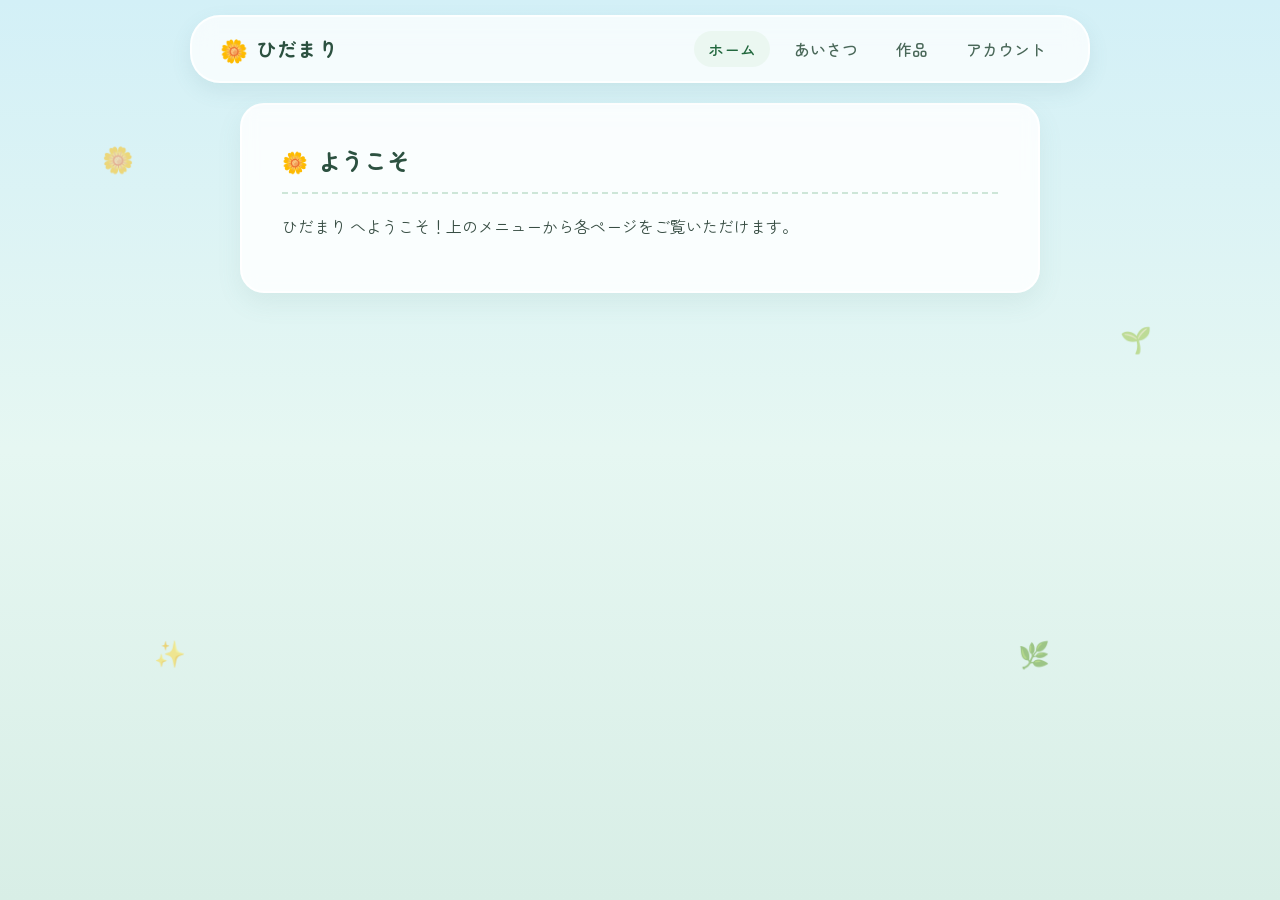
==== index.html @ 79c560fb "Add files via upload" ====
<!DOCTYPE html>
<html lang="ja">
<head>
    <meta charset="UTF-8">
    <meta name="viewport" content="width=device-width, initial-scale=1.0">
    <title>ホーム - ひだまり</title>
    <link rel="preconnect" href="https://fonts.googleapis.com">
    <link rel="preconnect" href="https://fonts.gstatic.com" crossorigin>
    <link href="https://fonts.googleapis.com/css2?family=Zen+Maru+Gothic:wght@400;500;700&display=swap" rel="stylesheet">
    <link rel="stylesheet" href="index.css">
</head>
<body>

    <div class="fluff-container">
        <span class="fluff fluff-1">🌼</span>
        <span class="fluff fluff-2">🌱</span>
        <span class="fluff fluff-3">✨</span>
        <span class="fluff fluff-4">🌿</span>
    </div>

    <header>
        <div class="header-inner">
            <div class="logo">
                <span class="icon">🌼</span>
                <h1>ひだまり</h1>
            </div>
            <nav>
                <ul>
                    <li><a href="index.html" class="active">ホーム</a></li>
                    <li><a href="about.html">あいさつ</a></li>
                    <li><a href="projects.html">作品</a></li>
                    <li><a href="contact.html">アカウント</a></li>
                </ul>
            </nav>
        </div>
    </header>
    
    <main>
        <section class="card">
            <h2><span class="title-icon">🌼</span> ようこそ</h2>
            <p> ひだまり へようこそ！上のメニューから各ページをご覧いただけます。</p>
        </section>
    </main>

</body>
</html>
---- index.css ----
/* ===================================================
   全体設定（澄んだ空と自然のやさしいカラー）
   =================================================== */
@charset "UTF-8";

body {
    font-family: 'Zen Maru Gothic', 'Helvetica Neue', Arial, sans-serif;
    margin: 0;
    padding: 0;
    color: #384e44; /* 目に優しい深みのあるナチュラルグリーン */
    line-height: 1.8;
    
    /* ▼▼▼ ここから変更・追加 ▼▼▼ */
    /* 春(今の色) -> 夏 -> 秋 -> 冬 -> 春(ループ用) の大きなグラデーションを作成 */
    background: linear-gradient(
        180deg, 
        #d3f0f7 0%, #e6f7f2 5%, #d8eee6 10%,     /* 春 (現在のお気に入りの色) */
        #b2ebf2 25%, #81d4fa 30%, #a5d6a7 35%,   /* 夏 (爽やかな水色と新緑) */
        #fff9c4 50%, #ffcc80 55%, #ffab91 60%,   /* 秋 (夕暮れと紅葉) */
        #e3f2fd 75%, #bbdefb 80%, #90caf9 85%,   /* 冬 (澄んだ冬空) */
        #d3f0f7 95%, #e6f7f2 98%, #d8eee6 100%   /* 春 (ループして繋げる用) */
    );
    background-size: 100% 1000%; /* グラデーションを縦に長く引き延ばす */
    animation: changeSeasons 120s linear infinite; /* 120秒かけてゆっくり春夏秋冬を巡る */
    /* ▲▲▲ ここまで変更・追加 ▲▲▲ */
    
    background-attachment: fixed;
    min-height: 100vh;
    position: relative;
    overflow-x: hidden;
}

/* 追加: 背景を移動させて季節の変化を表現するアニメーション */
@keyframes changeSeasons {
    0% {
        background-position: 0% 0%;
    }
    100% {
        background-position: 0% 100%;
    }
}

/* ===================================================
   ふわふわ漂う背景アニメーション（綿毛や光のイメージ）
   =================================================== */
.fluff-container {
    position: fixed;
    top: 0;
    left: 0;
    width: 100%;
    height: 100%;
    pointer-events: none;
    z-index: 0;
}

.fluff {
    position: absolute;
    font-size: 1.6rem;
    opacity: 0.5;
    animation: float 8s infinite ease-in-out;
}

.fluff-1 { top: 15%; left: 8%; animation-duration: 9s; }
.fluff-2 { top: 35%; right: 10%; animation-duration: 7s; animation-delay: 1s; }
.fluff-3 { bottom: 25%; left: 12%; animation-duration: 10s; animation-delay: 2s; }
.fluff-4 { top: 70%; right: 18%; animation-duration: 8s; animation-delay: 0.5s; }

@keyframes float {
    0%, 100% {
        transform: translateY(0) rotate(0deg);
    }
    50% {
        transform: translateY(-20px) rotate(12deg);
    }
}

/* ===================================================
   ヘッダー（すりガラス風・浮遊感デザイン）
   =================================================== */
header {
    position: sticky;
    top: 15px;
    z-index: 100;
    max-width: 900px;
    margin: 0 auto;
    padding: 0 20px;
}

.header-inner {
    background: rgba(255, 255, 255, 0.75);
    backdrop-filter: blur(12px);
    -webkit-backdrop-filter: blur(12px);
    border-radius: 30px;
    padding: 12px 28px;
    box-shadow: 0 8px 20px rgba(90, 140, 150, 0.12);
    display: flex;
    justify-content: space-between;
    align-items: center;
    border: 2px solid rgba(255, 255, 255, 0.8);
}

.logo {
    display: flex;
    align-items: center;
    gap: 8px;
}

.logo .icon {
    font-size: 1.4rem;
}

header h1 {
    margin: 0;
    font-size: 1.25rem;
    font-weight: 700;
    color: #2c5140;
    letter-spacing: 0.03em;
}

nav ul {
    list-style: none;
    padding: 0;
    margin: 0;
    display: flex;
    gap: 10px;
}

nav ul li a {
    color: #4a6859;
    text-decoration: none;
    font-weight: 500;
    padding: 6px 14px;
    border-radius: 20px;
    transition: all 0.3s ease;
}

nav ul li a:hover,
nav ul li a.active {
    background-color: #ebf7f1;
    color: #22683e;
}

/* ===================================================
   メインコンテンツ（丸みと透明感のある白カード）
   =================================================== */
main {
    max-width: 800px;
    margin: 35px auto;
    padding: 0 20px;
    position: relative;
    z-index: 1;
}

.card {
    background: rgba(255, 255, 255, 0.85);
    backdrop-filter: blur(8px);
    border-radius: 24px;
    padding: 35px 40px;
    margin-bottom: 28px;
    box-shadow: 0 10px 25px rgba(100, 150, 140, 0.1);
    border: 2px solid rgba(255, 255, 255, 0.9);
    transition: transform 0.3s ease, box-shadow 0.3s ease;
}

.card:hover {
    transform: translateY(-4px);
    box-shadow: 0 15px 30px rgba(90, 150, 140, 0.15);
}

h2 {
    color: #2c5140;
    margin-top: 0;
    margin-bottom: 18px;
    font-size: 1.45rem;
    display: flex;
    align-items: center;
    gap: 10px;
    border-bottom: 2px dashed #cde6d8;
    padding-bottom: 10px;
}

.title-icon {
    font-size: 1.3rem;
}

p {
    margin: 0 0 15px 0;
}

a {
    color: #3b8e5a;
    text-decoration: none;
    transition: color 0.2s ease;
}

a:hover {
    color: #f39c12; /* たんぽぽイエロー */
}

/* プロジェクト一覧のスタイル */
.project-list {
    list-style: none;
    padding: 0;
    margin: 0;
    display: grid;
    gap: 15px;
}

.project-card {
    display: block;
    background: #f4faf6;
    padding: 16px 20px;
    border-radius: 16px;
    border: 1px solid #d8ebd9;
    text-decoration: none;
    transition: all 0.25s ease;
}

.project-card:hover {
    background: #ebf7f0;
    border-color: #88cb9e;
    transform: translateX(5px);
}

.project-title {
    display: block;
    font-weight: 700;
    color: #2c5140;
    font-size: 1.05rem;
    margin-bottom: 4px;
}

.project-desc {
    display: block;
    font-size: 0.9em;
    color: #5c7367;
}

/* 丸みのある可愛いボタン */
.contact-links {
    display: flex;
    gap: 12px;
    margin-top: 20px;
}

.btn {
    display: inline-block;
    padding: 10px 24px;
    background: #5ea872;
    color: #ffffff;
    border-radius: 50px;
    font-weight: 500;
    box-shadow: 0 4px 12px rgba(94, 168, 114, 0.3);
    transition: all 0.3s ease;
}

.btn:hover {
    background: #4d9360;
    color: #ffffff;
    transform: translateY(-2px);
    box-shadow: 0 6px 16px rgba(94, 168, 114, 0.4);
    text-decoration: none;
}

/* ===================================================
   フッター
   =================================================== */
footer {
    text-align: center;
    padding: 30px 20px;
    margin-top: 40px;
    color: #5d7c6e;
    font-size: 0.9em;
}

/* スマホ対応 */
@media (max-width: 600px) {
    .header-inner {
        flex-direction: column;
        gap: 12px;
        padding: 15px;
    }

    .card {
        padding: 25px 20px;
    }
}


/* プロジェクトカード全体のスタイル調整 */
.project-card {
    display: flex;
    flex-direction: column;
    gap: 15px;
    padding: 20px;
    background: #ffffff;
    border-radius: 12px;
    box-shadow: 0 4px 10px rgba(0, 0, 0, 0.05);
    margin-bottom: 20px;
}

/* 説明テキスト部分 */
.project-info {
    display: flex;
    flex-direction: column;
    gap: 8px;
}

.project-title {
    font-size: 1.25rem;
    font-weight: 700;
    color: #333333;
}

.project-desc {
    font-size: 0.95rem;
    color: #666666;
    line-height: 1.6;
}

/* 画像2枚を横並びにするスタイル */
.project-images {
    display: grid;
    grid-template-columns: repeat(2, 1fr);
    gap: 12px;
    margin-top: 5px;
}

.project-img {
    width: 100%;
    height: 180px;
    object-fit: cover;
    border-radius: 8px;
    background-color: #f0f0f0; /* 画像がない時のグレー仮背景 */
    border: 1px dashed #ccc;   /* 仮置きだと分かりやすい点線枠 */
}

/* スマホなど画面幅が狭い場合の調整 */
@media (max-width: 600px) {
    .project-images {
        grid-template-columns: 1fr; /* 縦並びに切り替え */
    }
}
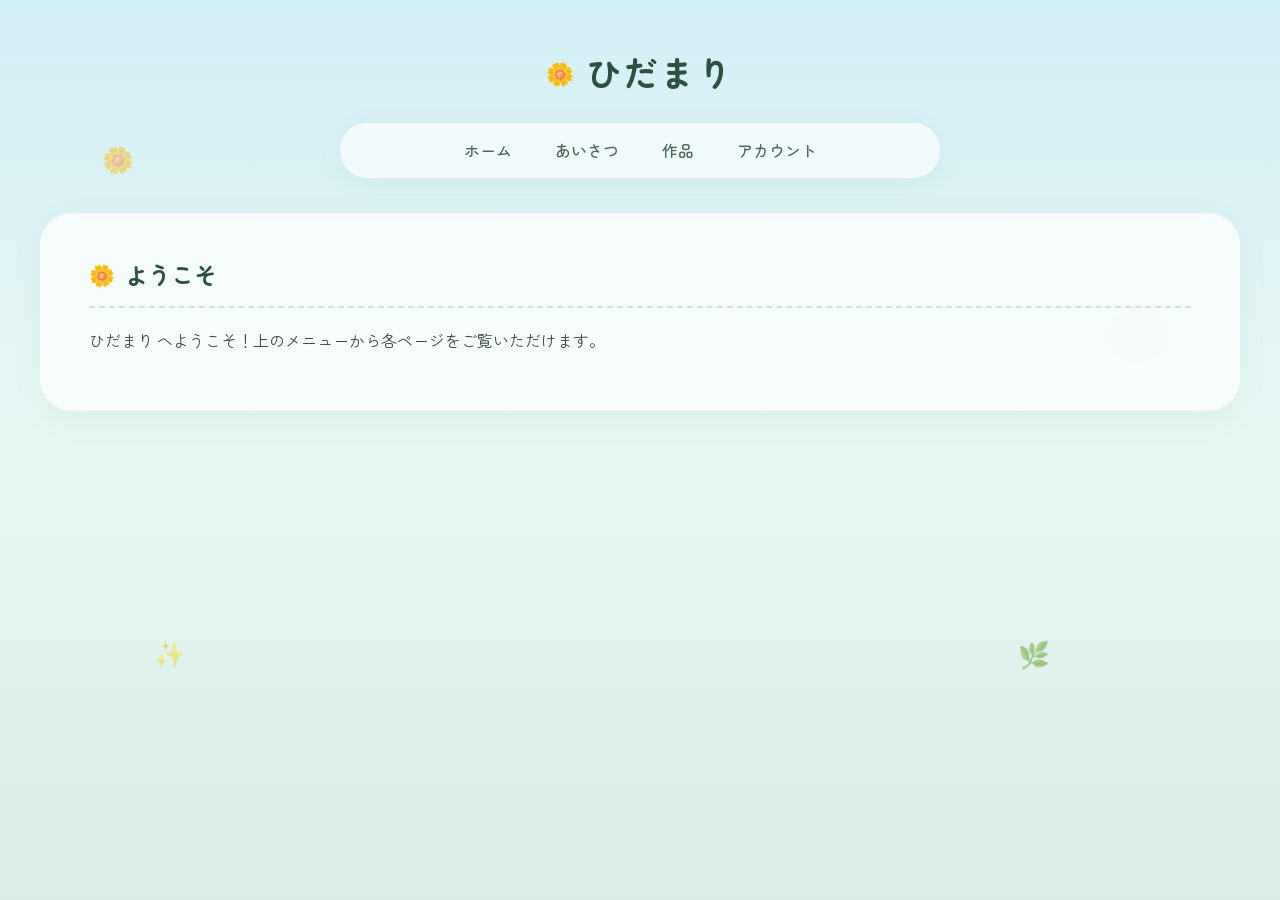
==== commit 7afc88a9: "ヘッダーを改良した。" ====
--- a/index.html
+++ b/index.html
@@ -18,15 +18,20 @@
         <span class="fluff fluff-4">🌿</span>
     </div>
 
+    <!-- 追加: サイトタイトルを一番上に配置 -->
+    <div class="site-title-container">
+        <div class="logo">
+            <span class="icon">🌼</span>
+            <h1>ひだまり</h1>
+        </div>
+    </div>
+
+    <!-- バー（ナビゲーション）: スクロールで上部に固定される部分 -->
     <header>
         <div class="header-inner">
-            <div class="logo">
-                <span class="icon">🌼</span>
-                <h1>ひだまり</h1>
-            </div>
             <nav>
                 <ul>
-                    <li><a href="index.html" class="active">ホーム</a></li>
+                    <li><a href="index.html">ホーム</a></li> <!-- ※各ページで class="active" の位置は合わせてください -->
                     <li><a href="about.html">あいさつ</a></li>
                     <li><a href="projects.html">作品</a></li>
                     <li><a href="contact.html">アカウント</a></li>
--- a/index.css
+++ b/index.css
@@ -28,6 +28,8 @@
     min-height: 100vh;
     position: relative;
     overflow-x: hidden;
+
+    animation: fadeIn 0.8s ease-out forwards, changeSeasons 120s linear infinite;
 }
 
 /* 追加: 背景を移動させて季節の変化を表現するアニメーション */
@@ -39,6 +41,46 @@
         background-position: 0% 100%;
     }
 }
+
+@keyframes fadeIn {
+    0% {
+        opacity: 0;
+    }
+    100% {
+        opacity: 1;
+    }
+}
+
+
+/* ===================================================
+   サイトタイトル（一番上に表示）
+   =================================================== */
+.site-title-container {
+    display: flex;
+    justify-content: center;
+    padding: 40px 20px 20px; /* 上に余白をもたせる */
+    position: relative;
+    z-index: 1; /* 綿毛より手前に表示 */
+}
+
+.site-title-container .logo {
+    display: flex;
+    align-items: center;
+    gap: 12px;
+}
+
+.site-title-container .icon {
+    font-size: 2.2rem;
+}
+
+.site-title-container h1 {
+    margin: 0;
+    font-size: 2.2rem;
+    font-weight: 700;
+    color: #2c5140;
+    letter-spacing: 0.05em;
+}
+
 
 /* ===================================================
    ふわふわ漂う背景アニメーション（綿毛や光のイメージ）
@@ -81,22 +123,23 @@
     position: sticky;
     top: 15px;
     z-index: 100;
-    max-width: 900px;
+    max-width: 600px; /* バーの幅をメニューに合わせて少しコンパクトに */
     margin: 0 auto;
     padding: 0 20px;
 }
 
 .header-inner {
-    background: rgba(255, 255, 255, 0.75);
-    backdrop-filter: blur(12px);
-    -webkit-backdrop-filter: blur(12px);
-    border-radius: 30px;
-    padding: 12px 28px;
-    box-shadow: 0 8px 20px rgba(90, 140, 150, 0.12);
-    display: flex;
-    justify-content: space-between;
+    /* 透明度を少し上げ、ぼかしを強くして今風のすりガラスに */
+    background: rgba(255, 255, 255, 0.65);
+    backdrop-filter: blur(16px);
+    -webkit-backdrop-filter: blur(16px);
+    border-radius: 50px;
+    padding: 12px 32px;
+    box-shadow: 0 4px 24px rgba(90, 140, 150, 0.08);
+    display: flex;
+    justify-content: center; /* 変更: メニューを中央寄せにする */
     align-items: center;
-    border: 2px solid rgba(255, 255, 255, 0.8);
+    border: 1px solid rgba(255, 255, 255, 0.6);
 }
 
 .logo {
@@ -122,7 +165,7 @@
     padding: 0;
     margin: 0;
     display: flex;
-    gap: 10px;
+    gap: 15px; /* メニューの隙間を少し広げる */
 }
 
 nav ul li a {
@@ -144,7 +187,7 @@
    メインコンテンツ（丸みと透明感のある白カード）
    =================================================== */
 main {
-    max-width: 800px;
+    max-width: 1200px; /* 800pxから1200pxに変更 */
     margin: 35px auto;
     padding: 0 20px;
     position: relative;
@@ -152,19 +195,19 @@
 }
 
 .card {
-    background: rgba(255, 255, 255, 0.85);
-    backdrop-filter: blur(8px);
-    border-radius: 24px;
-    padding: 35px 40px;
+    background: rgba(255, 255, 255, 0.75); /* 背景を少し透過 */
+    backdrop-filter: blur(16px);
+    border-radius: 32px; /* 24pxから少し丸みを強調 */
+    padding: 40px 48px; /* 内側の余白を広げてゆったりと */
     margin-bottom: 28px;
-    box-shadow: 0 10px 25px rgba(100, 150, 140, 0.1);
-    border: 2px solid rgba(255, 255, 255, 0.9);
-    transition: transform 0.3s ease, box-shadow 0.3s ease;
+    box-shadow: 0 8px 32px rgba(100, 150, 140, 0.06); /* 影をより柔らかく */
+    border: 1px solid rgba(255, 255, 255, 0.8); /* 2pxから1pxへ */
+    transition: transform 0.4s cubic-bezier(0.165, 0.84, 0.44, 1), box-shadow 0.4s ease;
 }
 
 .card:hover {
     transform: translateY(-4px);
-    box-shadow: 0 15px 30px rgba(90, 150, 140, 0.15);
+    box-shadow: 0 16px 40px rgba(90, 150, 140, 0.1);
 }
 
 h2 {
@@ -202,24 +245,27 @@
     list-style: none;
     padding: 0;
     margin: 0;
-    display: grid;
-    gap: 15px;
+    display: flex;
+    flex-direction: column; /* 縦1列に並べる */
+    gap: 40px; /* カード同士の間隔を大きくして、ゆったり見せる */
 }
 
 .project-card {
-    display: block;
-    background: #f4faf6;
-    padding: 16px 20px;
-    border-radius: 16px;
-    border: 1px solid #d8ebd9;
-    text-decoration: none;
-    transition: all 0.25s ease;
+    display: flex;
+    flex-direction: column;
+    gap: 20px;
+    padding: 40px;
+    background: rgba(255, 255, 255, 0.8); /* 完全な白から少し透かす */
+    border-radius: 24px; 
+    border: 1px solid rgba(255, 255, 255, 0.9);
+    box-shadow: 0 4px 20px rgba(0, 0, 0, 0.04); /* 浮遊感のある薄い影 */
+    transition: all 0.4s cubic-bezier(0.165, 0.84, 0.44, 1);
 }
 
 .project-card:hover {
-    background: #ebf7f0;
-    border-color: #88cb9e;
-    transform: translateX(5px);
+    transform: translateY(-6px);
+    box-shadow: 0 12px 30px rgba(0, 0, 0, 0.08);
+    background: rgba(255, 255, 255, 0.95);
 }
 
 .project-title {
@@ -245,20 +291,20 @@
 
 .btn {
     display: inline-block;
-    padding: 10px 24px;
-    background: #5ea872;
+    padding: 12px 32px;
+    background: linear-gradient(135deg, #6cbd82 0%, #4d9360 100%); /* 単色から微細なグラデーションへ */
     color: #ffffff;
     border-radius: 50px;
     font-weight: 500;
-    box-shadow: 0 4px 12px rgba(94, 168, 114, 0.3);
-    transition: all 0.3s ease;
+    box-shadow: 0 4px 16px rgba(94, 168, 114, 0.25);
+    transition: all 0.3s cubic-bezier(0.165, 0.84, 0.44, 1);
+    border: none;
 }
 
 .btn:hover {
-    background: #4d9360;
+    transform: translateY(-3px) scale(1.02); /* ふわっと浮き上がる */
+    box-shadow: 0 8px 24px rgba(94, 168, 114, 0.35);
     color: #ffffff;
-    transform: translateY(-2px);
-    box-shadow: 0 6px 16px rgba(94, 168, 114, 0.4);
     text-decoration: none;
 }
 
@@ -291,48 +337,62 @@
 .project-card {
     display: flex;
     flex-direction: column;
-    gap: 15px;
-    padding: 20px;
-    background: #ffffff;
-    border-radius: 12px;
-    box-shadow: 0 4px 10px rgba(0, 0, 0, 0.05);
-    margin-bottom: 20px;
+    gap: 20px;
+    padding: 40px;
+    background: rgba(255, 255, 255, 0.8); /* 完全な白から少し透かす */
+    border-radius: 24px; 
+    border: 1px solid rgba(255, 255, 255, 0.9);
+    box-shadow: 0 4px 20px rgba(0, 0, 0, 0.04); /* 浮遊感のある薄い影 */
+    transition: all 0.4s cubic-bezier(0.165, 0.84, 0.44, 1);
+}
+
+.project-card:hover {
+    transform: translateY(-6px);
+    box-shadow: 0 12px 30px rgba(0, 0, 0, 0.08);
+    background: rgba(255, 255, 255, 0.95);
 }
 
 /* 説明テキスト部分 */
 .project-info {
     display: flex;
     flex-direction: column;
-    gap: 8px;
+    gap: 12px;
 }
 
 .project-title {
-    font-size: 1.25rem;
+    font-size: 1.8rem; /* タイトルをかなり大きくして目立たせる */
     font-weight: 700;
     color: #333333;
 }
 
 .project-desc {
-    font-size: 0.95rem;
+    font-size: 1.1rem; /* 説明文も読みやすいサイズに */
     color: #666666;
-    line-height: 1.6;
+    line-height: 1.8;
 }
 
 /* 画像2枚を横並びにするスタイル */
 .project-images {
     display: grid;
     grid-template-columns: repeat(2, 1fr);
-    gap: 12px;
-    margin-top: 5px;
+    gap: 15px; /* 画像同士の隙間も広げる */
+    margin-top: auto;
 }
 
 .project-img {
     width: 100%;
-    height: 180px;
+    height: 260px;
     object-fit: cover;
-    border-radius: 8px;
-    background-color: #f0f0f0; /* 画像がない時のグレー仮背景 */
-    border: 1px dashed #ccc;   /* 仮置きだと分かりやすい点線枠 */
+    border-radius: 16px; /* 丸みを少し強調 */
+    background-color: #f8fbf9; 
+    /* border: 1px dashed #ccc; を削除（モダンUIでは枠線をなくすことが多いです） */
+    border: none; 
+    box-shadow: 0 4px 12px rgba(0, 0, 0, 0.03); /* 画像単体にもごく薄い影を追加 */
+    transition: transform 0.4s ease;
+}
+
+.project-card:hover .project-img {
+    transform: scale(1.02);
 }
 
 /* スマホなど画面幅が狭い場合の調整 */
@@ -340,4 +400,56 @@
     .project-images {
         grid-template-columns: 1fr; /* 縦並びに切り替え */
     }
+}
+
+
+/* プロフィール全体のレイアウト（PC等の広い画面用） */
+.profile-container {
+    display: flex;          /* 横並びにする */
+    align-items: flex-start; /* 上端を揃える */
+    gap: 30px;              /* テキストと写真の間の余白 */
+}
+
+
+/* --- 上部の横並びレイアウト --- */
+.profile-top {
+    display: flex;
+    align-items: center;
+    justify-content: center;  /* 中央寄せ */
+    gap: 40px;                /* テキストと写真の間の距離 */
+    max-width: 650px;         /* ★上部エリア全体の最大横幅を制限して間延びを防ぐ */
+    margin: 10px auto 35px auto; /* ★中央に配置し、下に余白を作る */
+}
+
+/* 左側の基本情報エリア */
+.profile-info {
+    flex: 1;
+}
+
+/* 右側の写真エリア */
+.profile-image {
+    width: 180px;            /* 写真のサイズ（お好みで 180px〜200px 程度に調整） */
+    flex-shrink: 0;
+}
+
+/* 写真自体のデザイン */
+.profile-image img {
+    width: 100%;
+    height: auto;
+    border-radius: 12px;
+    box-shadow: 0 4px 12px rgba(0, 0, 0, 0.1);
+}
+
+/* --- スマートフォン向けのレイアウト --- */
+@media (max-width: 768px) {
+    .profile-top {
+        flex-direction: column-reverse; /* スマホでは縦並び（写真を上にする場合は column に変更） */
+        text-align: center; /* スマホ画面ではテキストを中央寄せにすると綺麗です */
+    }
+    .profile-image {
+        margin: 0 auto 20px auto; /* 写真を中央に配置し、下に余白 */
+    }
+    .profile-bottom {
+        text-align: left; /* 長い文章は読みやすいように左揃えのまま */
+    }
 }
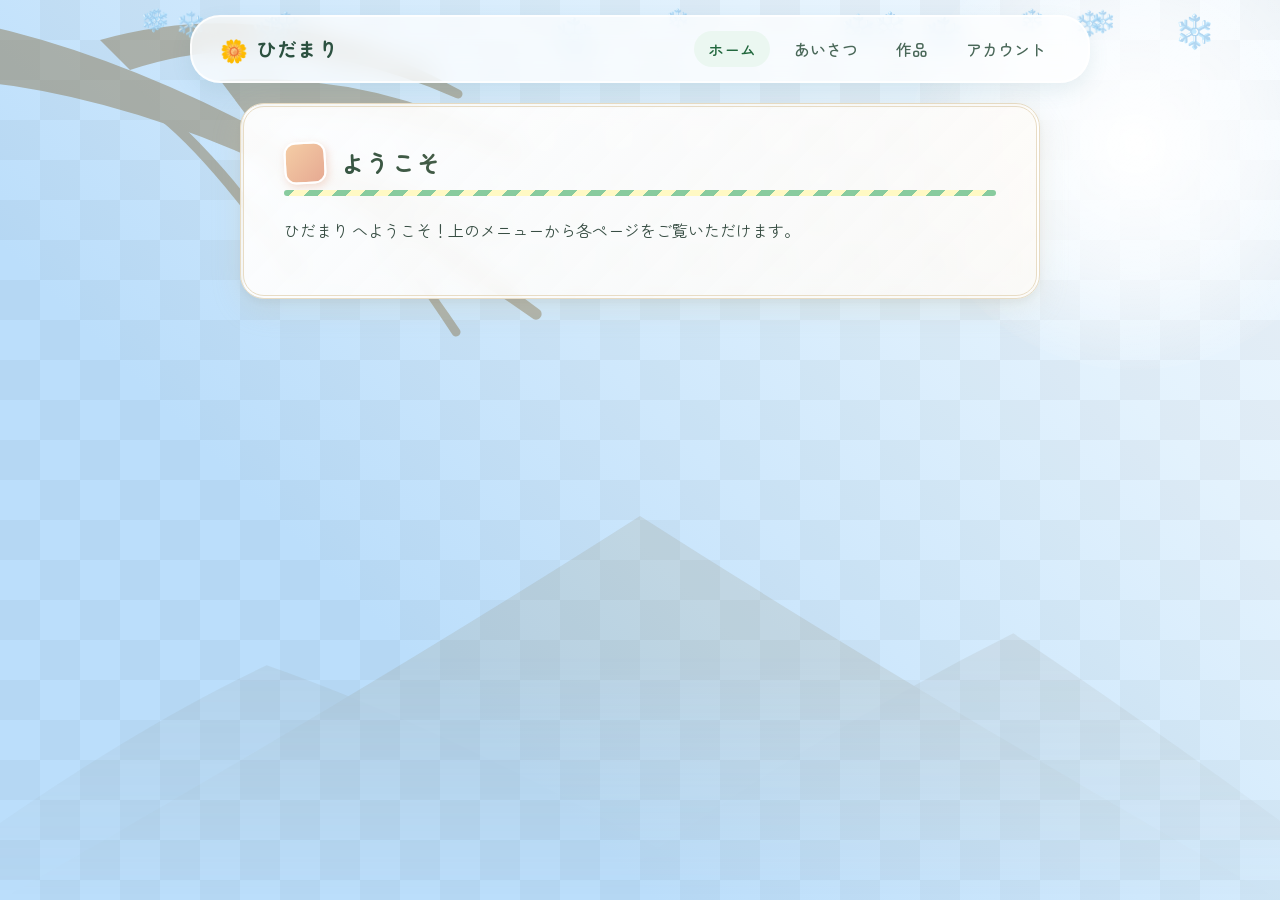
==== commit 1b482aaa: "パーティクルなどの演出を強化した。" ====
--- a/index.html
+++ b/index.html
@@ -11,27 +11,17 @@
 </head>
 <body>
 
-    <div class="fluff-container">
-        <span class="fluff fluff-1">🌼</span>
-        <span class="fluff fluff-2">🌱</span>
-        <span class="fluff fluff-3">✨</span>
-        <span class="fluff fluff-4">🌿</span>
-    </div>
+    <div class="fluff-container" id="particle-container"></div>
 
-    <!-- 追加: サイトタイトルを一番上に配置 -->
-    <div class="site-title-container">
-        <div class="logo">
-            <span class="icon">🌼</span>
-            <h1>ひだまり</h1>
-        </div>
-    </div>
-
-    <!-- バー（ナビゲーション）: スクロールで上部に固定される部分 -->
     <header>
         <div class="header-inner">
+            <div class="logo">
+                <span class="icon">🌼</span>
+                <h1>ひだまり</h1>
+            </div>
             <nav>
                 <ul>
-                    <li><a href="index.html">ホーム</a></li> <!-- ※各ページで class="active" の位置は合わせてください -->
+                    <li><a href="index.html" class="active">ホーム</a></li>
                     <li><a href="about.html">あいさつ</a></li>
                     <li><a href="projects.html">作品</a></li>
                     <li><a href="contact.html">アカウント</a></li>
@@ -47,5 +37,9 @@
         </section>
     </main>
 
+    <script src="time.js"></script>
+    <script src="particle.js"></script>
+    <script src="mouse.js"></script>
+
 </body>
 </html>
--- a/index.css
+++ b/index.css
@@ -7,83 +7,123 @@
     font-family: 'Zen Maru Gothic', 'Helvetica Neue', Arial, sans-serif;
     margin: 0;
     padding: 0;
-    color: #384e44; /* 目に優しい深みのあるナチュラルグリーン */
+    color: #384e44; 
     line-height: 1.8;
-    
-    /* ▼▼▼ ここから変更・追加 ▼▼▼ */
-    /* 春(今の色) -> 夏 -> 秋 -> 冬 -> 春(ループ用) の大きなグラデーションを作成 */
-    background: linear-gradient(
-        180deg, 
-        #d3f0f7 0%, #e6f7f2 5%, #d8eee6 10%,     /* 春 (現在のお気に入りの色) */
-        #b2ebf2 25%, #81d4fa 30%, #a5d6a7 35%,   /* 夏 (爽やかな水色と新緑) */
-        #fff9c4 50%, #ffcc80 55%, #ffab91 60%,   /* 秋 (夕暮れと紅葉) */
-        #e3f2fd 75%, #bbdefb 80%, #90caf9 85%,   /* 冬 (澄んだ冬空) */
-        #d3f0f7 95%, #e6f7f2 98%, #d8eee6 100%   /* 春 (ループして繋げる用) */
-    );
-    background-size: 100% 1000%; /* グラデーションを縦に長く引き延ばす */
-    animation: changeSeasons 120s linear infinite; /* 120秒かけてゆっくり春夏秋冬を巡る */
-    /* ▲▲▲ ここまで変更・追加 ▲▲▲ */
     
     background-attachment: fixed;
     min-height: 100vh;
     position: relative;
     overflow-x: hidden;
 
-    animation: fadeIn 0.8s ease-out forwards, changeSeasons 120s linear infinite;
-}
-
-/* 追加: 背景を移動させて季節の変化を表現するアニメーション */
-@keyframes changeSeasons {
+    /* 市松模様（オセロ風の格子柄）の定義 */
+    --ichimatsu: conic-gradient(
+        rgba(0, 0, 0, 0.03) 90deg, 
+        transparent 90deg 180deg, 
+        rgba(0, 0, 0, 0.03) 180deg 270deg, 
+        transparent 270deg
+    );
+    background-size: 80px 80px, 100% 100%;
+    
+    /* ▼▼▼ 追加：市松模様をゆっくり動かすアニメーション ▼▼▼ */
+    /* 15秒かけて非常にゆっくりと動かし、無限にループさせます */
+    animation: scrollIchimatsu 7.5s linear infinite; 
+}
+
+/* ===================================================
+   市松模様のスクロールアニメーション
+   =================================================== */
+@keyframes scrollIchimatsu {
     0% {
-        background-position: 0% 0%;
+        /* スタート位置：市松模様(0px 0px)、グラデーション(0% 0%) */
+        background-position: 0px 0px, 0% 0%;
     }
     100% {
-        background-position: 0% 100%;
-    }
-}
-
-@keyframes fadeIn {
-    0% {
-        opacity: 0;
-    }
-    100% {
-        opacity: 1;
-    }
-}
-
-
-/* ===================================================
-   サイトタイトル（一番上に表示）
-   =================================================== */
-.site-title-container {
-    display: flex;
-    justify-content: center;
-    padding: 40px 20px 20px; /* 上に余白をもたせる */
-    position: relative;
-    z-index: 1; /* 綿毛より手前に表示 */
-}
-
-.site-title-container .logo {
-    display: flex;
-    align-items: center;
-    gap: 12px;
-}
-
-.site-title-container .icon {
-    font-size: 2.2rem;
-}
-
-.site-title-container h1 {
-    margin: 0;
-    font-size: 2.2rem;
-    font-weight: 700;
-    color: #2c5140;
-    letter-spacing: 0.05em;
-}
-
-
-/* ===================================================
-   ふわふわ漂う背景アニメーション（綿毛や光のイメージ）
+        /* ゴール位置：市松模様を1パターン分(80px)斜めに動かす */
+        /* 背景のグラデーションは動かさず固定(0% 0%)にしておく */
+        background-position: -80px 0px, 0% 0%;
+    }
+}
+
+/* ===================================================
+   季節ごとの背景色（市松模様 ＋ 淡いグラデーション）
+   =================================================== */
+body.season-spring {
+    /* 春：深みのある桜葉色を30%まで保ち、右上の白に近い緑へ */
+    background-image: 
+        var(--ichimatsu), 
+        linear-gradient(45deg, #d8eee6 30%, #e6f7f2 75%, #f4fbf9 100%);
+}
+body.season-summer {
+    /* 夏：少しだけ濃い空色を30%まで保ち、右上の明るい水色へ */
+    background-image: 
+        var(--ichimatsu), 
+        linear-gradient(45deg, #81d4fa 30%, #b2ebf2 75%, #e0f7fa 100%);
+}
+body.season-autumn {
+    /* 秋：夕暮れのような温かい黄色を30%まで保ち、右上の淡いクリーム色へ */
+    background-image: 
+        var(--ichimatsu), 
+        linear-gradient(45deg, #ffe082 30%, #fff9c4 75%, #fffde7 100%);
+}
+body.season-winter {
+    /* 冬：澄んだアイシーブルーを30%まで保ち、右上の雪のような白へ */
+    background-image: 
+        var(--ichimatsu), 
+        linear-gradient(45deg, #bbdefb 30%, #e3f2fd 75%, #f4faff 100%);
+}
+
+/* ===================================================
+   背景の装飾（ふんわり光る白い太陽）
+   =================================================== */
+body::before {
+    content: '';
+    position: fixed; /* 画面をスクロールしても定位置に固定 */
+    top: -80px;      /* 少し画面外にはみ出させる */
+    right: -80px;
+    width: 450px;
+    height: 450px;
+    
+    /* 中心は真っ白で、外側に向かって透明に溶け込むグラデーション */
+    background: radial-gradient(circle, rgba(255,255,255,1) 0%, rgba(255,255,255,0.6) 40%, rgba(255,255,255,0) 75%);
+    border-radius: 50%;
+    
+    z-index: -1; /* パーティクルやコンテンツより後ろに配置 */
+    pointer-events: none; /* クリック等の邪魔にならないようにする */
+
+    /* マウスの動きに対するパララックス効果 */
+    transform: translate(calc((var(--mouse-x, 0.5) - 0.5) * -40px), calc((var(--mouse-y, 0.5) - 0.5) * -40px));
+    transition: transform 0.3s ease-out; /* なめらかに追従させる */
+}
+
+/* ===================================================
+   背景の装飾（左上から垂れる木の枝）
+   =================================================== */
+body::after {
+    content: '';
+    position: fixed;
+    top: 10px;     /* 位置を少し下に下げました（元: -20px → 新: 10px） */
+    left: -20px;
+    width: 600px;
+    height: 400px;
+    
+    /* 
+       根元の太さを約半分に抑え、より洗練されたシルエットに調整したSVG
+    */
+    background-image: url("data:image/svg+xml,%3Csvg xmlns='http://www.w3.org/2000/svg' viewBox='0 0 300 200'%3E%3Cg fill='%238b7d5a'%3E%3C!-- メインの幹（根元を細く調整） --%3E%3Cpath d='M-10,5 Q 120,30 280,150 A 2,2 0 0,1 276,154 Q 120,45 -10,35 Z' /%3E%3C!-- 枝1 (上向き) --%3E%3Cpath d='M 60,15 Q 150,-10 240,40 A 1.5,1.5 0 0,1 238,44 Q 150,5 75,30 Z' /%3E%3C!-- 枝2 (下向き) --%3E%3Cpath d='M 140,70 Q 200,80 260,110 A 1.5,1.5 0 0,1 258,114 Q 200,90 150,90 Z' /%3E%3C!-- 枝3 (中間から伸びる) --%3E%3Cpath d='M 120,35 Q 200,30 270,70 A 1.5,1.5 0 0,1 268,74 Q 200,45 135,55 Z' /%3E%3C!-- 枝4 (下に垂れる) --%3E%3Cpath d='M 80,40 Q 120,70 160,130 A 1.5,1.5 0 0,1 156,132 Q 115,75 90,55 Z' /%3E%3C!-- 枝5 (先端の細かい枝) --%3E%3Cpath d='M 190,95 Q 220,130 240,160 A 1,1 0 0,1 236,162 Q 215,130 195,105 Z' /%3E%3C/g%3E%3C/svg%3E");
+    background-repeat: no-repeat;
+    background-size: contain;
+    
+    opacity: 0.5;
+    z-index: -1;
+    pointer-events: none;
+
+    /* マウスの動きに対するパララックス効果 */
+    transform: translate(calc((var(--mouse-x, 0.5) - 0.5) * 30px), calc((var(--mouse-y, 0.5) - 0.5) * 30px));
+    transition: transform 0.3s ease-out;
+}
+
+/* ===================================================
+   季節のパーティクル（降る＋左に流れるアニメーション）
    =================================================== */
 .fluff-container {
     position: fixed;
@@ -93,26 +133,41 @@
     height: 100%;
     pointer-events: none;
     z-index: 0;
-}
-
-.fluff {
+    overflow: hidden; 
+}
+
+.particle {
     position: absolute;
-    font-size: 1.6rem;
-    opacity: 0.5;
-    animation: float 8s infinite ease-in-out;
-}
-
-.fluff-1 { top: 15%; left: 8%; animation-duration: 9s; }
-.fluff-2 { top: 35%; right: 10%; animation-duration: 7s; animation-delay: 1s; }
-.fluff-3 { bottom: 25%; left: 12%; animation-duration: 10s; animation-delay: 2s; }
-.fluff-4 { top: 70%; right: 18%; animation-duration: 8s; animation-delay: 0.5s; }
-
-@keyframes float {
+    opacity: 0.7;
+    user-select: none;
+    animation-name: fall, sway;
+    animation-iteration-count: infinite;
+    animation-timing-function: linear, ease-in-out;
+    
+    /* JSから受け取った開始位置をセット */
+    left: var(--start-left); 
+}
+
+/* 落下 ＆ 左への風の動き */
+@keyframes fall {
+    0% {
+        top: -10%;
+        left: var(--start-left);
+    }
+    100% {
+        top: 110%; /* 画面下へ */
+        /* 開始位置から左へ画面幅の40%分（40vw）流される */
+        left: calc(var(--start-left) - 40vw); 
+    }
+}
+
+/* 揺れアニメーション（前回と同じ） */
+@keyframes sway {
     0%, 100% {
-        transform: translateY(0) rotate(0deg);
+        transform: translateX(0) rotate(0deg);
     }
     50% {
-        transform: translateY(-20px) rotate(12deg);
+        transform: translateX(25px) rotate(45deg);
     }
 }
 
@@ -123,23 +178,22 @@
     position: sticky;
     top: 15px;
     z-index: 100;
-    max-width: 600px; /* バーの幅をメニューに合わせて少しコンパクトに */
+    max-width: 900px;
     margin: 0 auto;
     padding: 0 20px;
 }
 
 .header-inner {
-    /* 透明度を少し上げ、ぼかしを強くして今風のすりガラスに */
-    background: rgba(255, 255, 255, 0.65);
-    backdrop-filter: blur(16px);
-    -webkit-backdrop-filter: blur(16px);
-    border-radius: 50px;
-    padding: 12px 32px;
-    box-shadow: 0 4px 24px rgba(90, 140, 150, 0.08);
-    display: flex;
-    justify-content: center; /* 変更: メニューを中央寄せにする */
+    background: rgba(255, 255, 255, 0.75);
+    backdrop-filter: blur(12px);
+    -webkit-backdrop-filter: blur(12px);
+    border-radius: 30px;
+    padding: 12px 28px;
+    box-shadow: 0 8px 20px rgba(90, 140, 150, 0.12);
+    display: flex;
+    justify-content: space-between;
     align-items: center;
-    border: 1px solid rgba(255, 255, 255, 0.6);
+    border: 2px solid rgba(255, 255, 255, 0.8);
 }
 
 .logo {
@@ -165,7 +219,7 @@
     padding: 0;
     margin: 0;
     display: flex;
-    gap: 15px; /* メニューの隙間を少し広げる */
+    gap: 10px;
 }
 
 nav ul li a {
@@ -187,7 +241,7 @@
    メインコンテンツ（丸みと透明感のある白カード）
    =================================================== */
 main {
-    max-width: 1200px; /* 800pxから1200pxに変更 */
+    max-width: 800px;
     margin: 35px auto;
     padding: 0 20px;
     position: relative;
@@ -195,35 +249,76 @@
 }
 
 .card {
-    background: rgba(255, 255, 255, 0.75); /* 背景を少し透過 */
-    backdrop-filter: blur(16px);
-    border-radius: 32px; /* 24pxから少し丸みを強調 */
-    padding: 40px 48px; /* 内側の余白を広げてゆったりと */
+    /* 真っ白ではなく、ほんのり温かみのある透かしグラデーション */
+    background: linear-gradient(135deg, rgba(255, 255, 255, 0.95), rgba(253, 250, 246, 0.85));
+    backdrop-filter: blur(10px);
+    border-radius: 24px;
+    padding: 35px 40px;
     margin-bottom: 28px;
-    box-shadow: 0 8px 32px rgba(100, 150, 140, 0.06); /* 影をより柔らかく */
-    border: 1px solid rgba(255, 255, 255, 0.8); /* 2pxから1pxへ */
-    transition: transform 0.4s cubic-bezier(0.165, 0.84, 0.44, 1), box-shadow 0.4s ease;
+    /* 影にも薄いゴールド・琥珀色を混ぜて上品に */
+    box-shadow: 0 10px 30px rgba(212, 196, 153, 0.2), 0 4px 10px rgba(0, 0, 0, 0.05);
+    /* 枠線をシャンパンゴールド（淡い金茶色）の二重線に */
+    border: 4px double #e8dcc4; 
+    transition: transform 0.3s ease, box-shadow 0.3s ease;
 }
 
 .card:hover {
     transform: translateY(-4px);
-    box-shadow: 0 16px 40px rgba(90, 150, 140, 0.1);
+    box-shadow: 0 15px 30px rgba(90, 150, 140, 0.15);
 }
 
 h2 {
-    color: #2c5140;
+    /* 文字色を深い緑〜金茶色のグラデーションに */
+    background: linear-gradient(45deg, #2c5140, #8b7d5a);
+    -webkit-background-clip: text; /* 既存の記述 */
+    background-clip: text;         /* 追加: 標準プロパティ */
+    
+    -webkit-text-fill-color: transparent; /* 既存の記述 */
+    
     margin-top: 0;
-    margin-bottom: 18px;
+    margin-bottom: 20px;
     font-size: 1.45rem;
+    letter-spacing: 0.1em; /* 字間を少し広げて、ゆったりとした雅さを演出 */
     display: flex;
     align-items: center;
     gap: 10px;
-    border-bottom: 2px dashed #cde6d8;
-    padding-bottom: 10px;
+    position: relative;
+    padding-bottom: 12px;
+    border-bottom: none; 
+}
+
+h2::after {
+    content: '';
+    position: absolute;
+    left: 0;
+    bottom: 0;
+    width: 100%;
+    height: 6px;
+    border-radius: 3px;
+    /* 抹茶色と淡い黄色の斜めストライプ */
+    background: repeating-linear-gradient(
+        -45deg,
+        #88cb9e,
+        #88cb9e 10px,
+        #fff9c4 10px,
+        #fff9c4 20px
+    );
 }
 
 .title-icon {
-    font-size: 1.3rem;
+    font-size: 1.2rem;
+    display: inline-flex;
+    justify-content: center;
+    align-items: center;
+    width: 38px;
+    height: 38px;
+    /* 雅な珊瑚色〜薄紅色のグラデーション */
+    background: linear-gradient(135deg, #f4cda5, #e6a992);
+    border-radius: 12px;
+    border: 2px solid #ffffff; /* 洗練された白い実線 */
+    box-shadow: 2px 3px 8px rgba(230, 169, 146, 0.4); /* ふんわりとした色の影 */
+    margin-right: 5px;
+    transform: rotate(-3deg); 
 }
 
 p {
@@ -245,27 +340,24 @@
     list-style: none;
     padding: 0;
     margin: 0;
-    display: flex;
-    flex-direction: column; /* 縦1列に並べる */
-    gap: 40px; /* カード同士の間隔を大きくして、ゆったり見せる */
+    display: grid;
+    gap: 15px;
 }
 
 .project-card {
-    display: flex;
-    flex-direction: column;
-    gap: 20px;
-    padding: 40px;
-    background: rgba(255, 255, 255, 0.8); /* 完全な白から少し透かす */
-    border-radius: 24px; 
-    border: 1px solid rgba(255, 255, 255, 0.9);
-    box-shadow: 0 4px 20px rgba(0, 0, 0, 0.04); /* 浮遊感のある薄い影 */
-    transition: all 0.4s cubic-bezier(0.165, 0.84, 0.44, 1);
+    display: block;
+    background: #f4faf6;
+    padding: 16px 20px;
+    border-radius: 16px;
+    border: 4px double #d8ebd9;
+    text-decoration: none;
+    transition: all 0.25s ease;
 }
 
 .project-card:hover {
-    transform: translateY(-6px);
-    box-shadow: 0 12px 30px rgba(0, 0, 0, 0.08);
-    background: rgba(255, 255, 255, 0.95);
+    background: #ebf7f0;
+    border-color: #88cb9e;
+    transform: translateX(5px);
 }
 
 .project-title {
@@ -291,21 +383,23 @@
 
 .btn {
     display: inline-block;
-    padding: 12px 32px;
-    background: linear-gradient(135deg, #6cbd82 0%, #4d9360 100%); /* 単色から微細なグラデーションへ */
+    padding: 10px 26px;
+    /* 抹茶ミルクのような色に、わずかな奥行き（グラデーション）を持たせる */
+    background: linear-gradient(135deg, #73a985, #5c8d6d); 
     color: #ffffff;
     border-radius: 50px;
     font-weight: 500;
-    box-shadow: 0 4px 16px rgba(94, 168, 114, 0.25);
-    transition: all 0.3s cubic-bezier(0.165, 0.84, 0.44, 1);
-    border: none;
+    letter-spacing: 0.05em;
+    border: 1px solid #e8dcc4; /* 細いシャンパンゴールドの縁取り */
+    box-shadow: 0 4px 15px rgba(115, 169, 133, 0.25);
+    transition: all 0.3s ease;
 }
 
 .btn:hover {
-    transform: translateY(-3px) scale(1.02); /* ふわっと浮き上がる */
-    box-shadow: 0 8px 24px rgba(94, 168, 114, 0.35);
+    background: linear-gradient(135deg, #5c8d6d, #4a755a);
     color: #ffffff;
-    text-decoration: none;
+    transform: translateY(-3px);
+    box-shadow: 0 6px 20px rgba(115, 169, 133, 0.4);
 }
 
 /* ===================================================
@@ -337,62 +431,48 @@
 .project-card {
     display: flex;
     flex-direction: column;
-    gap: 20px;
-    padding: 40px;
-    background: rgba(255, 255, 255, 0.8); /* 完全な白から少し透かす */
-    border-radius: 24px; 
-    border: 1px solid rgba(255, 255, 255, 0.9);
-    box-shadow: 0 4px 20px rgba(0, 0, 0, 0.04); /* 浮遊感のある薄い影 */
-    transition: all 0.4s cubic-bezier(0.165, 0.84, 0.44, 1);
-}
-
-.project-card:hover {
-    transform: translateY(-6px);
-    box-shadow: 0 12px 30px rgba(0, 0, 0, 0.08);
-    background: rgba(255, 255, 255, 0.95);
+    gap: 15px;
+    padding: 20px;
+    background: #ffffff;
+    border-radius: 12px;
+    box-shadow: 0 4px 10px rgba(0, 0, 0, 0.05);
+    margin-bottom: 20px;
 }
 
 /* 説明テキスト部分 */
 .project-info {
     display: flex;
     flex-direction: column;
-    gap: 12px;
+    gap: 8px;
 }
 
 .project-title {
-    font-size: 1.8rem; /* タイトルをかなり大きくして目立たせる */
+    font-size: 1.25rem;
     font-weight: 700;
     color: #333333;
 }
 
 .project-desc {
-    font-size: 1.1rem; /* 説明文も読みやすいサイズに */
+    font-size: 0.95rem;
     color: #666666;
-    line-height: 1.8;
+    line-height: 1.6;
 }
 
 /* 画像2枚を横並びにするスタイル */
 .project-images {
     display: grid;
     grid-template-columns: repeat(2, 1fr);
-    gap: 15px; /* 画像同士の隙間も広げる */
-    margin-top: auto;
+    gap: 12px;
+    margin-top: 5px;
 }
 
 .project-img {
     width: 100%;
-    height: 260px;
+    height: 180px;
     object-fit: cover;
-    border-radius: 16px; /* 丸みを少し強調 */
-    background-color: #f8fbf9; 
-    /* border: 1px dashed #ccc; を削除（モダンUIでは枠線をなくすことが多いです） */
-    border: none; 
-    box-shadow: 0 4px 12px rgba(0, 0, 0, 0.03); /* 画像単体にもごく薄い影を追加 */
-    transition: transform 0.4s ease;
-}
-
-.project-card:hover .project-img {
-    transform: scale(1.02);
+    border-radius: 8px;
+    background-color: #f0f0f0; /* 画像がない時のグレー仮背景 */
+    border: 1px dashed #ccc;   /* 仮置きだと分かりやすい点線枠 */
 }
 
 /* スマホなど画面幅が狭い場合の調整 */
@@ -403,53 +483,34 @@
 }
 
 
-/* プロフィール全体のレイアウト（PC等の広い画面用） */
-.profile-container {
-    display: flex;          /* 横並びにする */
-    align-items: flex-start; /* 上端を揃える */
-    gap: 30px;              /* テキストと写真の間の余白 */
-}
-
-
-/* --- 上部の横並びレイアウト --- */
-.profile-top {
-    display: flex;
-    align-items: center;
-    justify-content: center;  /* 中央寄せ */
-    gap: 40px;                /* テキストと写真の間の距離 */
-    max-width: 650px;         /* ★上部エリア全体の最大横幅を制限して間延びを防ぐ */
-    margin: 10px auto 35px auto; /* ★中央に配置し、下に余白を作る */
-}
-
-/* 左側の基本情報エリア */
-.profile-info {
-    flex: 1;
-}
-
-/* 右側の写真エリア */
-.profile-image {
-    width: 180px;            /* 写真のサイズ（お好みで 180px〜200px 程度に調整） */
-    flex-shrink: 0;
-}
-
-/* 写真自体のデザイン */
-.profile-image img {
+/* ===================================================
+   背景の装飾（中央下部の霊山と雲海）
+   =================================================== */
+#particle-container::after {
+    content: '';
+    position: fixed;
+    bottom: 0;
+    left: 0;
     width: 100%;
-    height: auto;
-    border-radius: 12px;
-    box-shadow: 0 4px 12px rgba(0, 0, 0, 0.1);
-}
-
-/* --- スマートフォン向けのレイアウト --- */
-@media (max-width: 768px) {
-    .profile-top {
-        flex-direction: column-reverse; /* スマホでは縦並び（写真を上にする場合は column に変更） */
-        text-align: center; /* スマホ画面ではテキストを中央寄せにすると綺麗です */
-    }
-    .profile-image {
-        margin: 0 auto 20px auto; /* 写真を中央に配置し、下に余白 */
-    }
-    .profile-bottom {
-        text-align: left; /* 長い文章は読みやすいように左揃えのまま */
-    }
+    /* 画面下部の約45%の高さを占めるように配置 */
+    height: 45vh; 
+    min-height: 250px;
+    
+    /* 富士山風の末広がりの霊山と、連なる山々のシルエット（枝と同じ金茶色ベース） */
+    background-image: url("data:image/svg+xml,%3Csvg xmlns='http://www.w3.org/2000/svg' viewBox='0 0 1200 400'%3E%3Cpath d='M 600,40 Q 850,200 1200,400 L 0,400 Q 350,200 600,40 Z' fill='%238b7d5a'/%3E%3Cpath d='M 250,180 Q 450,250 700,400 L -100,400 Q 100,250 250,180 Z' fill='%237a6c4c' opacity='0.6'/%3E%3Cpath d='M 950,150 Q 1100,250 1300,400 L 550,400 Q 750,250 950,150 Z' fill='%237a6c4c' opacity='0.6'/%3E%3C/svg%3E");
+    background-repeat: no-repeat;
+    background-position: bottom center;
+    background-size: cover; 
+    
+    opacity: 0.15; /* 遠景のように薄くかすませる */
+    z-index: -1;
+    pointer-events: none;
+    
+    /* 山の下側が雲海に溶け込むように、下に向かって透明にするグラデーションマスク */
+    -webkit-mask-image: linear-gradient(to bottom, black 0%, black 40%, transparent 100%);
+    mask-image: linear-gradient(to bottom, black 0%, black 40%, transparent 100%);
+
+    /* マウスの動きに対するパララックス効果 */
+    transform: translate(calc((var(--mouse-x, 0.5) - 0.5) * -15px), calc((var(--mouse-y, 0.5) - 0.5) * -5px));
+    transition: transform 0.3s ease-out;
 }
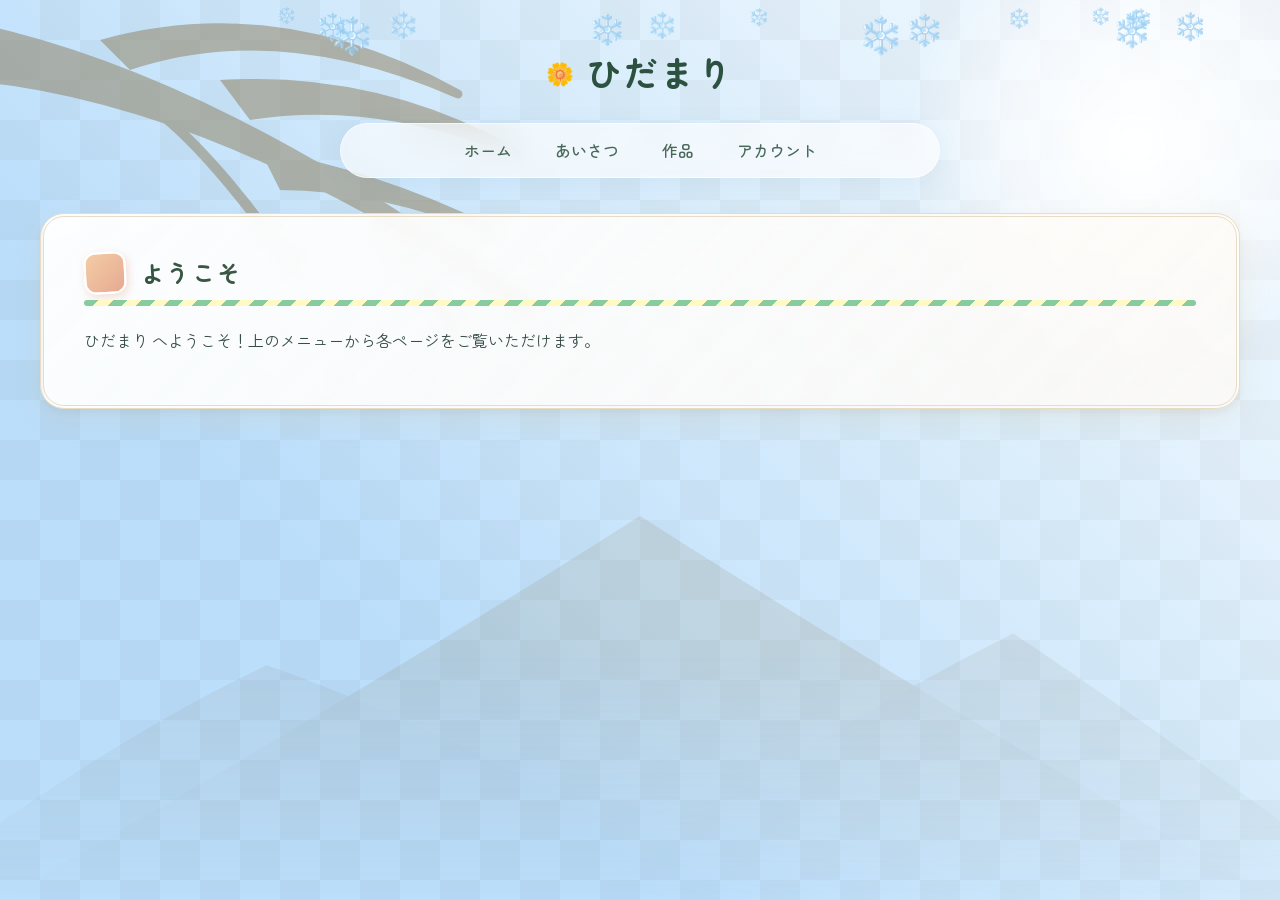
==== commit f853b172: "もう一度コミット" ====
--- a/index.html
+++ b/index.html
@@ -13,15 +13,20 @@
 
     <div class="fluff-container" id="particle-container"></div>
 
+    <!-- 追加: サイトタイトルを一番上に配置 -->
+    <div class="site-title-container">
+        <div class="logo">
+            <span class="icon">🌼</span>
+            <h1>ひだまり</h1>
+        </div>
+    </div>
+
+    <!-- バー（ナビゲーション）: スクロールで上部に固定される部分 -->
     <header>
         <div class="header-inner">
-            <div class="logo">
-                <span class="icon">🌼</span>
-                <h1>ひだまり</h1>
-            </div>
             <nav>
                 <ul>
-                    <li><a href="index.html" class="active">ホーム</a></li>
+                    <li><a href="index.html">ホーム</a></li> <!-- ※各ページで class="active" の位置は合わせてください -->
                     <li><a href="about.html">あいさつ</a></li>
                     <li><a href="projects.html">作品</a></li>
                     <li><a href="contact.html">アカウント</a></li>
--- a/index.css
+++ b/index.css
@@ -43,6 +43,46 @@
         background-position: -80px 0px, 0% 0%;
     }
 }
+
+@keyframes fadeIn {
+    0% {
+        opacity: 0;
+    }
+    100% {
+        opacity: 1;
+    }
+}
+
+
+/* ===================================================
+   サイトタイトル（一番上に表示）
+   =================================================== */
+.site-title-container {
+    display: flex;
+    justify-content: center;
+    padding: 40px 20px 20px; /* 上に余白をもたせる */
+    position: relative;
+    z-index: 1; /* 綿毛より手前に表示 */
+}
+
+.site-title-container .logo {
+    display: flex;
+    align-items: center;
+    gap: 12px;
+}
+
+.site-title-container .icon {
+    font-size: 2.2rem;
+}
+
+.site-title-container h1 {
+    margin: 0;
+    font-size: 2.2rem;
+    font-weight: 700;
+    color: #2c5140;
+    letter-spacing: 0.05em;
+}
+
 
 /* ===================================================
    季節ごとの背景色（市松模様 ＋ 淡いグラデーション）
@@ -178,22 +218,23 @@
     position: sticky;
     top: 15px;
     z-index: 100;
-    max-width: 900px;
+    max-width: 600px; /* バーの幅をメニューに合わせて少しコンパクトに */
     margin: 0 auto;
     padding: 0 20px;
 }
 
 .header-inner {
-    background: rgba(255, 255, 255, 0.75);
-    backdrop-filter: blur(12px);
-    -webkit-backdrop-filter: blur(12px);
-    border-radius: 30px;
-    padding: 12px 28px;
-    box-shadow: 0 8px 20px rgba(90, 140, 150, 0.12);
-    display: flex;
-    justify-content: space-between;
+    /* 透明度を少し上げ、ぼかしを強くして今風のすりガラスに */
+    background: rgba(255, 255, 255, 0.65);
+    backdrop-filter: blur(16px);
+    -webkit-backdrop-filter: blur(16px);
+    border-radius: 50px;
+    padding: 12px 32px;
+    box-shadow: 0 4px 24px rgba(90, 140, 150, 0.08);
+    display: flex;
+    justify-content: center; /* 変更: メニューを中央寄せにする */
     align-items: center;
-    border: 2px solid rgba(255, 255, 255, 0.8);
+    border: 1px solid rgba(255, 255, 255, 0.6);
 }
 
 .logo {
@@ -219,7 +260,7 @@
     padding: 0;
     margin: 0;
     display: flex;
-    gap: 10px;
+    gap: 15px; /* メニューの隙間を少し広げる */
 }
 
 nav ul li a {
@@ -241,7 +282,7 @@
    メインコンテンツ（丸みと透明感のある白カード）
    =================================================== */
 main {
-    max-width: 800px;
+    max-width: 1200px; /* 800pxから1200pxに変更 */
     margin: 35px auto;
     padding: 0 20px;
     position: relative;
@@ -264,7 +305,7 @@
 
 .card:hover {
     transform: translateY(-4px);
-    box-shadow: 0 15px 30px rgba(90, 150, 140, 0.15);
+    box-shadow: 0 16px 40px rgba(90, 150, 140, 0.1);
 }
 
 h2 {
@@ -340,8 +381,9 @@
     list-style: none;
     padding: 0;
     margin: 0;
-    display: grid;
-    gap: 15px;
+    display: flex;
+    flex-direction: column; /* 縦1列に並べる */
+    gap: 40px; /* カード同士の間隔を大きくして、ゆったり見せる */
 }
 
 .project-card {
@@ -355,9 +397,9 @@
 }
 
 .project-card:hover {
-    background: #ebf7f0;
-    border-color: #88cb9e;
-    transform: translateX(5px);
+    transform: translateY(-6px);
+    box-shadow: 0 12px 30px rgba(0, 0, 0, 0.08);
+    background: rgba(255, 255, 255, 0.95);
 }
 
 .project-title {
@@ -431,48 +473,81 @@
 .project-card {
     display: flex;
     flex-direction: column;
-    gap: 15px;
-    padding: 20px;
-    background: #ffffff;
-    border-radius: 12px;
-    box-shadow: 0 4px 10px rgba(0, 0, 0, 0.05);
-    margin-bottom: 20px;
+    gap: 20px;
+    padding: 40px;
+    background: rgba(255, 255, 255, 0.8); /* 完全な白から少し透かす */
+    border-radius: 24px; 
+    border: 1px solid rgba(255, 255, 255, 0.9);
+    box-shadow: 0 4px 20px rgba(0, 0, 0, 0.04); /* 浮遊感のある薄い影 */
+    transition: all 0.4s cubic-bezier(0.165, 0.84, 0.44, 1);
+}
+
+.project-card:hover {
+    transform: translateY(-6px);
+    box-shadow: 0 12px 30px rgba(0, 0, 0, 0.08);
+    background: #eaf6f0; /* ホバー時の背景色（お好みの色に変更してください） */
 }
 
 /* 説明テキスト部分 */
 .project-info {
     display: flex;
     flex-direction: column;
-    gap: 8px;
+    gap: 12px;
+}
+
+/* プロジェクト詳細（ジャンル・開発環境・開発期間） */
+.project-details {
+    margin: 10px 0 14px 0;
+    color: #2c5140; /* 文字色を濃くしてメリハリを付与 */
+    font-size: 1.05rem; /* 文字サイズを大きく変更 */
+    line-height: 1.8;
+}
+
+.project-details span {
+    display: block;
+    font-weight: 500;
+}
+
+/* 項目名（ジャンル、開発環境、開発期間）をくっきり太字にする */
+.project-details strong {
+    font-weight: 700;
+    color: #1e3a2d;
 }
 
 .project-title {
-    font-size: 1.25rem;
+    font-size: 1.8rem; /* タイトルをかなり大きくして目立たせる */
     font-weight: 700;
     color: #333333;
 }
 
 .project-desc {
-    font-size: 0.95rem;
+    font-size: 1.1rem; /* 説明文も読みやすいサイズに */
     color: #666666;
-    line-height: 1.6;
+    line-height: 1.8;
 }
 
 /* 画像2枚を横並びにするスタイル */
 .project-images {
     display: grid;
     grid-template-columns: repeat(2, 1fr);
-    gap: 12px;
-    margin-top: 5px;
+    gap: 15px; /* 画像同士の隙間も広げる */
+    margin-top: auto;
 }
 
 .project-img {
     width: 100%;
-    height: 180px;
+    height: 260px;
     object-fit: cover;
-    border-radius: 8px;
-    background-color: #f0f0f0; /* 画像がない時のグレー仮背景 */
-    border: 1px dashed #ccc;   /* 仮置きだと分かりやすい点線枠 */
+    border-radius: 16px; /* 丸みを少し強調 */
+    background-color: #f8fbf9; 
+    /* border: 1px dashed #ccc; を削除（モダンUIでは枠線をなくすことが多いです） */
+    border: none; 
+    box-shadow: 0 4px 12px rgba(0, 0, 0, 0.03); /* 画像単体にもごく薄い影を追加 */
+    transition: transform 0.4s ease;
+}
+
+.project-card:hover .project-img {
+    transform: scale(1.02);
 }
 
 /* スマホなど画面幅が狭い場合の調整 */
@@ -481,7 +556,6 @@
         grid-template-columns: 1fr; /* 縦並びに切り替え */
     }
 }
-
 
 /* ===================================================
    背景の装飾（中央下部の霊山と雲海）
@@ -513,4 +587,143 @@
     /* マウスの動きに対するパララックス効果 */
     transform: translate(calc((var(--mouse-x, 0.5) - 0.5) * -15px), calc((var(--mouse-y, 0.5) - 0.5) * -5px));
     transition: transform 0.3s ease-out;
+}
+
+/* プロフィール全体のレイアウト（PC等の広い画面用） */
+.profile-container {
+    display: flex;          /* 横並びにする */
+    align-items: flex-start; /* 上端を揃える */
+    gap: 30px;              /* テキストと写真の間の余白 */
+}
+
+
+/* --- 上部の横並びレイアウト --- */
+.profile-top {
+    display: flex;
+    align-items: center;
+    justify-content: center;  /* 中央寄せ */
+    gap: 40px;                /* テキストと写真の間の距離 */
+    max-width: 650px;         /* ★上部エリア全体の最大横幅を制限して間延びを防ぐ */
+    margin: 10px auto 35px auto; /* ★中央に配置し、下に余白を作る */
+}
+
+/* 左側の基本情報エリア */
+.profile-info {
+    flex: 1;
+}
+
+/* 右側の写真エリア */
+.profile-image {
+    width: 180px;            /* 写真のサイズ（お好みで 180px〜200px 程度に調整） */
+    flex-shrink: 0;
+}
+
+/* 写真自体のデザイン */
+.profile-image img {
+    width: 100%;
+    height: auto;
+    border-radius: 12px;
+    box-shadow: 0 4px 12px rgba(0, 0, 0, 0.1);
+}
+
+/* --- スマートフォン向けのレイアウト --- */
+@media (max-width: 768px) {
+    .profile-top {
+        flex-direction: column-reverse; /* スマホでは縦並び（写真を上にする場合は column に変更） */
+        text-align: center; /* スマホ画面ではテキストを中央寄せにすると綺麗です */
+    }
+    .profile-image {
+        margin: 0 auto 20px auto; /* 写真を中央に配置し、下に余白 */
+    }
+    .profile-bottom {
+        text-align: left; /* 長い文章は読みやすいように左揃えのまま */
+    }
+}
+
+
+/* ===================================================
+   ページ内リンク（アンカー）のスクロール設定
+   =================================================== */
+/* スムーズスクロールを有効化 */
+html {
+    scroll-behavior: smooth;
+}
+
+/* ページ上部の固定ヘッダーにセクションタイトルが隠れないように余白を取る */
+section[id] {
+    scroll-margin-top: 100px;
+}
+
+/* メニューがあるページのメインコンテンツ（作品ページのみ） */
+main:has(.category-menu) {
+    display: block; /* グリッドを解除し、通常の中央配置に戻す */
+}
+
+/* カテゴリジャンプメニューの装飾（左端と作品の間に固定） */
+.category-menu {
+    position: fixed;   /* 画面に追従させる */
+    top: 50%;          /* 上下の中央に配置 */
+    /* 画面幅(100vw)から作品幅(1200px)を引いた余白のさらに半分(1/4)の位置に配置 */
+    left: calc((100vw - 1200px) / 4);
+    transform: translate(-50%, -50%); /* 中心点を基準に配置 */
+    width: 220px;
+    padding: 20px;
+    margin: 0;
+    z-index: 10;       /* 他の要素より上に表示 */
+}
+
+.category-menu:hover {
+    /* 縦横-50%の基準位置を保ったまま、4pxだけ上に浮かす */
+    transform: translate(-50%, calc(-50% - 4px));
+}
+
+/* リンクを縦並びにする */
+.anchor-links {
+    list-style: none;
+    padding: 0;
+    margin: 0;
+    display: flex;
+    flex-direction: column; /* 縦並び */
+    gap: 12px;
+}
+
+.anchor-links li a {
+    display: block; 
+    background-color: #ebf7f1; 
+    color: #2c5140;
+    padding: 10px 18px;
+    border-radius: 20px;
+    font-size: 0.95rem;
+    font-weight: 500;
+    text-decoration: none;
+    transition: all 0.3s ease;
+    text-align: center;
+}
+
+.anchor-links li a:hover {
+    background-color: #cde6d8; 
+    transform: translateY(-2px);
+    color: #1e3a2d;
+}
+
+/* カード（右側のプロジェクト一覧）の設定 */
+.category-menu ~ .card {
+    /* 親要素の1200px中央寄せに従うため、不要な指定を削除 */
+    width: 100%;
+}
+
+/* --- 画面幅が狭い場合（メニューがはみ出す幅）の調整 --- */
+/* 左の余白が狭くなったら、メニューを上部に横並びで表示するように変更 */
+@media (max-width: 1650px) {
+    .category-menu {
+        position: static;  /* 固定表示を解除 */
+        transform: none;
+        width: auto;
+        margin-bottom: 35px;
+    }
+    .anchor-links {
+        flex-direction: row; /* 横並びに変更 */
+        flex-wrap: wrap;
+        justify-content: center;
+    }
 }
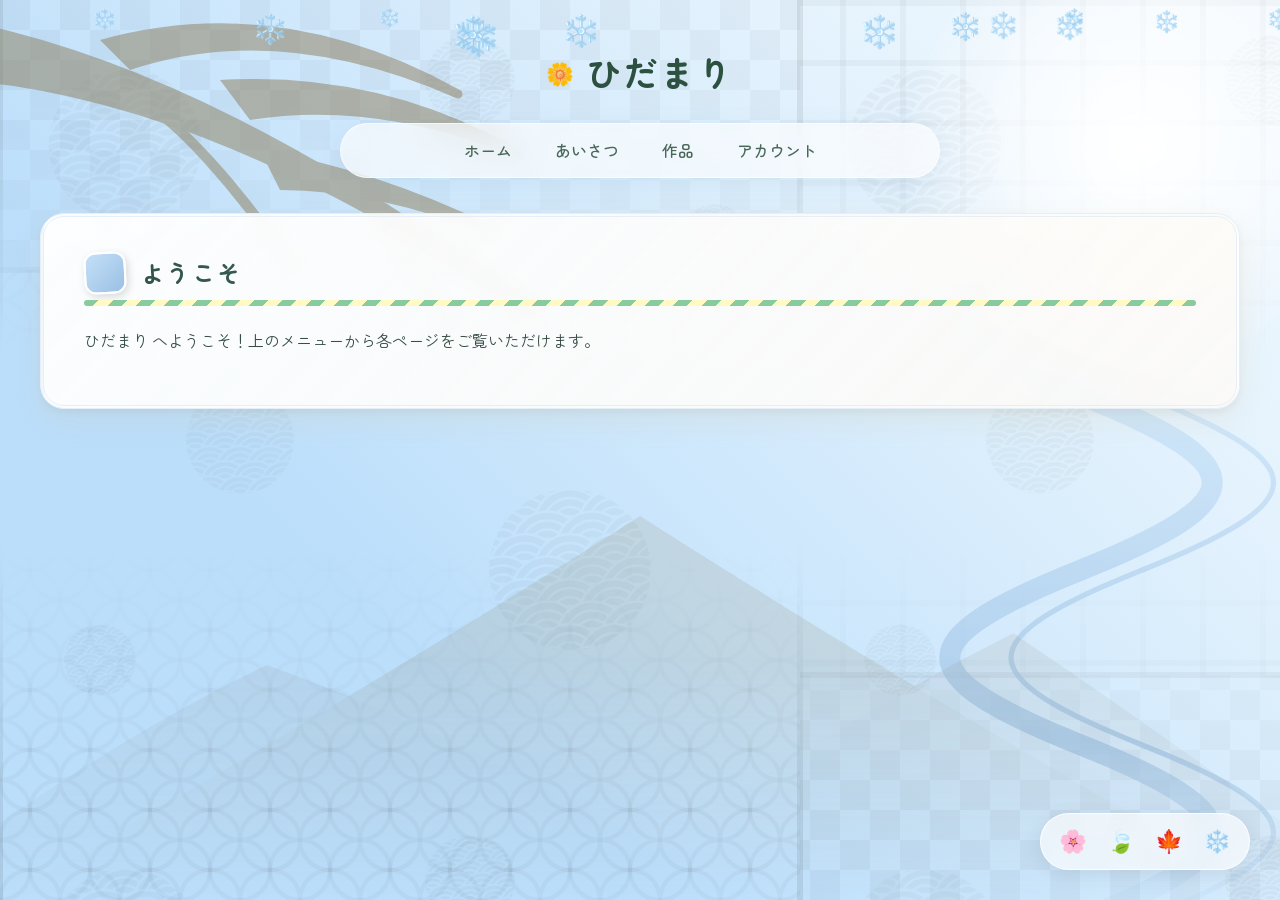
==== commit dfd308d1: "ホームページの柄を改良した。" ====
--- a/index.html
+++ b/index.html
@@ -42,6 +42,14 @@
         </section>
     </main>
 
+    <!-- 季節切り替えボタン -->
+    <div class="season-switcher">
+        <button class="season-btn" data-season="spring" title="春">🌸</button>
+        <button class="season-btn" data-season="summer" title="夏">🍃</button>
+        <button class="season-btn" data-season="autumn" title="秋">🍁</button>
+        <button class="season-btn" data-season="winter" title="冬">❄️</button>
+    </div>
+
     <script src="time.js"></script>
     <script src="particle.js"></script>
     <script src="mouse.js"></script>
--- a/index.css
+++ b/index.css
@@ -15,32 +15,31 @@
     position: relative;
     overflow-x: hidden;
 
-    /* 市松模様（オセロ風の格子柄）の定義 */
-    --ichimatsu: conic-gradient(
-        rgba(0, 0, 0, 0.03) 90deg, 
-        transparent 90deg 180deg, 
-        rgba(0, 0, 0, 0.03) 180deg 270deg, 
-        transparent 270deg
-    );
-    background-size: 80px 80px, 100% 100%;
-    
-    /* ▼▼▼ 追加：市松模様をゆっくり動かすアニメーション ▼▼▼ */
-    /* 15秒かけて非常にゆっくりと動かし、無限にループさせます */
-    animation: scrollIchimatsu 7.5s linear infinite; 
-}
-
-/* ===================================================
-   市松模様のスクロールアニメーション
-   =================================================== */
-@keyframes scrollIchimatsu {
+    /* 模様と線のすべてが、画面中央の広い範囲でフェードアウトするSVG */
+    --wagara: url("data:image/svg+xml,%3Csvg xmlns='http://www.w3.org/2000/svg' width='2400' height='100%25'%3E%3Cdefs%3E%3Cpattern id='ichi' width='60' height='60' patternUnits='userSpaceOnUse'%3E%3Crect width='30' height='30' fill='rgba(0,0,0,0.03)'/%3E%3Crect x='30' y='30' width='30' height='30' fill='rgba(0,0,0,0.03)'/%3E%3C/pattern%3E%3Cpattern id='shippo' width='60' height='60' patternUnits='userSpaceOnUse'%3E%3Ccircle cx='0' cy='30' r='30' fill='none' stroke='rgba(0,0,0,0.03)' stroke-width='4'/%3E%3Ccircle cx='60' cy='30' r='30' fill='none' stroke='rgba(0,0,0,0.03)' stroke-width='4'/%3E%3Ccircle cx='30' cy='0' r='30' fill='none' stroke='rgba(0,0,0,0.03)' stroke-width='4'/%3E%3Ccircle cx='30' cy='60' r='30' fill='none' stroke='rgba(0,0,0,0.03)' stroke-width='4'/%3E%3C/pattern%3E%3Cpattern id='koushi' width='60' height='60' patternUnits='userSpaceOnUse'%3E%3Crect width='6' height='60' fill='rgba(0,0,0,0.03)'/%3E%3Crect width='60' height='6' fill='rgba(0,0,0,0.03)'/%3E%3C/pattern%3E%3ClinearGradient id='centerMaskGrad' x1='0' y1='0' x2='0' y2='100%25'%3E%3Cstop offset='10%25' stop-color='white'/%3E%3Cstop offset='40%25' stop-color='black'/%3E%3Cstop offset='60%25' stop-color='black'/%3E%3Cstop offset='90%25' stop-color='white'/%3E%3C/linearGradient%3E%3Cmask id='centerMask'%3E%3Crect width='100%25' height='100%25' fill='url(%23centerMaskGrad)'/%3E%3C/mask%3E%3C/defs%3E%3Cg mask='url(%23centerMask)'%3E%3C!-- 1列目 --%3E%3Crect x='0' y='0' width='800' height='30%25' fill='url(%23ichi)'/%3E%3Crect x='0' y='30%25' width='800' height='70%25' fill='url(%23shippo)'/%3E%3C!-- 2列目 --%3E%3Crect x='800' y='0' width='800' height='75%25' fill='url(%23koushi)'/%3E%3Crect x='800' y='75%25' width='800' height='25%25' fill='url(%23ichi)'/%3E%3C!-- 3列目 --%3E%3Crect x='1600' y='0' width='800' height='40%25' fill='url(%23shippo)'/%3E%3Crect x='1600' y='40%25' width='800' height='60%25' fill='url(%23koushi)'/%3E%3C!-- 境界線 --%3E%3Cg stroke='rgba(0,0,0,0.08)' stroke-width='6'%3E%3Cline x1='0' y1='0' x2='0' y2='100%25'/%3E%3Cline x1='800' y1='0' x2='800' y2='100%25'/%3E%3Cline x1='1600' y1='0' x2='1600' y2='100%25'/%3E%3Cline x1='0' y1='30%25' x2='800' y2='30%25'/%3E%3Cline x1='800' y1='75%25' x2='1600' y2='75%25'/%3E%3Cline x1='1600' y1='40%25' x2='2400' y2='40%25'/%3E%3C/g%3E%3C/g%3E%3C/svg%3E");
+        
+    /* ▼ 変更：塗りつぶし色を障子と同じ rgba(0,0,0,0.03) にし、配置をランダムにしたSVG */
+    --asanoha: url("data:image/svg+xml,%3Csvg xmlns='http://www.w3.org/2000/svg' width='800' height='800'%3E%3Cdefs%3E%3Cg id='c'%3E%3Ccircle r='40'/%3E%3Ccircle r='30'/%3E%3Ccircle r='20'/%3E%3Ccircle r='10'/%3E%3C/g%3E%3Cpattern id='p' width='50' height='50' patternUnits='userSpaceOnUse'%3E%3Cg fill='white' stroke='black' stroke-width='3'%3E%3Cuse href='%23c' x='25' y='-25'/%3E%3Cuse href='%23c' x='0' y='0'/%3E%3Cuse href='%23c' x='50' y='0'/%3E%3Cuse href='%23c' x='-25' y='25'/%3E%3Cuse href='%23c' x='25' y='25'/%3E%3Cuse href='%23c' x='75' y='25'/%3E%3Cuse href='%23c' x='0' y='50'/%3E%3Cuse href='%23c' x='50' y='50'/%3E%3Cuse href='%23c' x='-25' y='75'/%3E%3Cuse href='%23c' x='25' y='75'/%3E%3Cuse href='%23c' x='75' y='75'/%3E%3C/g%3E%3C/pattern%3E%3Cmask id='m'%3E%3Ccircle cx='100' cy='100' r='90' fill='url(%23p)'/%3E%3C/mask%3E%3C/defs%3E%3Cg fill='rgba(0,0,0,0.03)'%3E%3Ccircle cx='100' cy='100' r='90' transform='translate(40, 60) scale(0.85)' mask='url(%23m)'/%3E%3Ccircle cx='100' cy='100' r='90' transform='translate(420, 30) scale(0.5)' mask='url(%23m)'/%3E%3Ccircle cx='100' cy='100' r='90' transform='translate(680, 200) scale(0.35)' mask='url(%23m)'/%3E%3Ccircle cx='100' cy='100' r='90' transform='translate(180, 380) scale(0.6)' mask='url(%23m)'/%3E%3Ccircle cx='100' cy='100' r='90' transform='translate(480, 480) scale(0.9)' mask='url(%23m)'/%3E%3Ccircle cx='100' cy='100' r='90' transform='translate(60, 620) scale(0.4)' mask='url(%23m)'/%3E%3C/g%3E%3C/svg%3E");
+        
+    /* ▼ 変更：麻の葉(2層目)のサイズを 800px 800px に広げ、ランダムな配置を活かす */
+    background-size: 2400px 100%, 800px 800px, 100% 100%;
+    background-repeat: repeat-x, repeat, no-repeat;
+    
+    /* ▼ 変更：アニメーション名を新しくする */
+    animation: scrollBackgrounds 100s linear infinite;
+}
+
+/* ===================================================
+   和柄パターンのスクロールアニメーション
+   =================================================== */
+@keyframes scrollBackgrounds {
     0% {
-        /* スタート位置：市松模様(0px 0px)、グラデーション(0% 0%) */
-        background-position: 0px 0px, 0% 0%;
+        /* 1層目: 障子, 2層目: 麻の葉, 3層目: グラデーション */
+        background-position: 0px 0px, 0px 0px, 0% 0%;
     }
     100% {
-        /* ゴール位置：市松模様を1パターン分(80px)斜めに動かす */
-        /* 背景のグラデーションは動かさず固定(0% 0%)にしておく */
-        background-position: -80px 0px, 0% 0%;
+        /* 麻の葉は障子よりも速く流して奥行き（視差効果）を出す */
+        background-position: -2400px 0px, -4000px 0px, 0% 0%;
     }
 }
 
@@ -51,6 +50,105 @@
     100% {
         opacity: 1;
     }
+}
+
+
+/* ===================================================
+   季節ごとの背景色 ＋ 季節のテーマカラー変数の定義
+   =================================================== */
+body.season-spring {
+    /* 春：ふんわりとした桜色・コーラル系 */
+    --accent-color1: #f4cda5;
+    --accent-color2: #e6a992;
+    --btn-color1: #e4a29a;
+    --btn-color2: #d37d71;
+    --border-color: #fceceb;
+    --text-accent: #c27a7e;
+    
+    background-image: 
+        var(--wagara), 
+        var(--asanoha),
+        linear-gradient(45deg, #d8eee6 30%, #e6f7f2 75%, #f4fbf9 100%);
+}
+
+body.season-summer {
+    /* 夏：現在のデザイン（さわやかな抹茶・新緑系） */
+    --accent-color1: #f4cda5;
+    --accent-color2: #e6a992; 
+    --btn-color1: #73a985;
+    --btn-color2: #5c8d6d;
+    --border-color: #e8dcc4;
+    --text-accent: #8b7d5a;
+    
+    background-image: 
+        var(--wagara), 
+        var(--asanoha),
+        linear-gradient(45deg, #81d4fa 30%, #b2ebf2 75%, #e0f7fa 100%);
+}
+
+body.season-autumn {
+    /* 秋：紅葉を思わせる温かい赤茶・マスタード系 */
+    --accent-color1: #f4d068;
+    --accent-color2: #e09f3e;
+    --btn-color1: #c97a4e;
+    --btn-color2: #a65830;
+    --border-color: #f7e6d0;
+    --text-accent: #9c5c36;
+    
+    background-image: 
+        var(--wagara), 
+        var(--asanoha),
+        linear-gradient(45deg, #ffe082 30%, #fff9c4 75%, #fffde7 100%);
+}
+
+body.season-winter {
+    /* 冬：澄んだ雪のようなアイシーブルー・シルバー系 */
+    --accent-color1: #c4e0f9;
+    --accent-color2: #9bc0e3;
+    --btn-color1: #78a1c6;
+    --btn-color2: #5982a3;
+    --border-color: #e6eff7;
+    --text-accent: #6b88a1;
+    
+    background-image: 
+        var(--wagara), 
+        var(--asanoha),
+        linear-gradient(45deg, #bbdefb 30%, #e3f2fd 75%, #f4faff 100%);
+}
+
+
+/* ===================================================
+   季節切り替えボタン
+   =================================================== */
+.season-switcher {
+    position: fixed;
+    bottom: 30px;
+    right: 30px;
+    display: flex;
+    gap: 8px;
+    background: rgba(255, 255, 255, 0.65);
+    backdrop-filter: blur(12px);
+    -webkit-backdrop-filter: blur(12px);
+    padding: 8px 12px;
+    border-radius: 40px;
+    box-shadow: 0 4px 20px rgba(0, 0, 0, 0.08);
+    border: 1px solid rgba(255, 255, 255, 0.8);
+    z-index: 1000;
+}
+
+.season-btn {
+    background: transparent;
+    border: none;
+    font-size: 1.4rem;
+    cursor: pointer;
+    padding: 6px;
+    border-radius: 50%;
+    transition: transform 0.3s ease, background 0.3s ease;
+}
+
+.season-btn:hover {
+    transform: scale(1.15) translateY(-2px);
+    background: rgba(255, 255, 255, 0.8);
 }
 
 
@@ -90,25 +188,29 @@
 body.season-spring {
     /* 春：深みのある桜葉色を30%まで保ち、右上の白に近い緑へ */
     background-image: 
-        var(--ichimatsu), 
+        var(--wagara), 
+        var(--asanoha),
         linear-gradient(45deg, #d8eee6 30%, #e6f7f2 75%, #f4fbf9 100%);
 }
 body.season-summer {
     /* 夏：少しだけ濃い空色を30%まで保ち、右上の明るい水色へ */
     background-image: 
-        var(--ichimatsu), 
+        var(--wagara), 
+        var(--asanoha),
         linear-gradient(45deg, #81d4fa 30%, #b2ebf2 75%, #e0f7fa 100%);
 }
 body.season-autumn {
     /* 秋：夕暮れのような温かい黄色を30%まで保ち、右上の淡いクリーム色へ */
     background-image: 
-        var(--ichimatsu), 
+        var(--wagara), 
+        var(--asanoha),
         linear-gradient(45deg, #ffe082 30%, #fff9c4 75%, #fffde7 100%);
 }
 body.season-winter {
     /* 冬：澄んだアイシーブルーを30%まで保ち、右上の雪のような白へ */
     background-image: 
-        var(--ichimatsu), 
+        var(--wagara), 
+        var(--asanoha),
         linear-gradient(45deg, #bbdefb 30%, #e3f2fd 75%, #f4faff 100%);
 }
 
@@ -299,7 +401,7 @@
     /* 影にも薄いゴールド・琥珀色を混ぜて上品に */
     box-shadow: 0 10px 30px rgba(212, 196, 153, 0.2), 0 4px 10px rgba(0, 0, 0, 0.05);
     /* 枠線をシャンパンゴールド（淡い金茶色）の二重線に */
-    border: 4px double #e8dcc4; 
+    border: 4px double var(--border-color);
     transition: transform 0.3s ease, box-shadow 0.3s ease;
 }
 
@@ -310,11 +412,10 @@
 
 h2 {
     /* 文字色を深い緑〜金茶色のグラデーションに */
-    background: linear-gradient(45deg, #2c5140, #8b7d5a);
-    -webkit-background-clip: text; /* 既存の記述 */
-    background-clip: text;         /* 追加: 標準プロパティ */
-    
-    -webkit-text-fill-color: transparent; /* 既存の記述 */
+    background: linear-gradient(45deg, #2c5140, var(--text-accent));
+    -webkit-background-clip: text;
+    background-clip: text;
+    -webkit-text-fill-color: transparent;
     
     margin-top: 0;
     margin-bottom: 20px;
@@ -354,10 +455,10 @@
     width: 38px;
     height: 38px;
     /* 雅な珊瑚色〜薄紅色のグラデーション */
-    background: linear-gradient(135deg, #f4cda5, #e6a992);
+    background: linear-gradient(135deg, var(--accent-color1), var(--accent-color2));
     border-radius: 12px;
     border: 2px solid #ffffff; /* 洗練された白い実線 */
-    box-shadow: 2px 3px 8px rgba(230, 169, 146, 0.4); /* ふんわりとした色の影 */
+    box-shadow: 2px 3px 8px rgba(0, 0, 0, 0.15);
     margin-right: 5px;
     transform: rotate(-3deg); 
 }
@@ -427,18 +528,18 @@
     display: inline-block;
     padding: 10px 26px;
     /* 抹茶ミルクのような色に、わずかな奥行き（グラデーション）を持たせる */
-    background: linear-gradient(135deg, #73a985, #5c8d6d); 
+    background: linear-gradient(135deg, var(--btn-color1), var(--btn-color2));
     color: #ffffff;
     border-radius: 50px;
     font-weight: 500;
     letter-spacing: 0.05em;
-    border: 1px solid #e8dcc4; /* 細いシャンパンゴールドの縁取り */
-    box-shadow: 0 4px 15px rgba(115, 169, 133, 0.25);
+    border: 1px solid var(--border-color);
+    box-shadow: 0 4px 15px rgba(0, 0, 0, 0.1); /* 影を汎用化 */
     transition: all 0.3s ease;
 }
 
 .btn:hover {
-    background: linear-gradient(135deg, #5c8d6d, #4a755a);
+    background: linear-gradient(135deg, var(--btn-color2), var(--btn-color1));
     color: #ffffff;
     transform: translateY(-3px);
     box-shadow: 0 6px 20px rgba(115, 169, 133, 0.4);
@@ -726,4 +827,48 @@
         flex-wrap: wrap;
         justify-content: center;
     }
-}+}
+
+/* ===================================================
+   背景の装飾（右下のうねうねした川・流水紋風）
+   =================================================== */
+#particle-container::before {
+    content: '';
+    position: fixed;
+    bottom: -20px;
+    right: -20px;
+    width: 450px;
+    height: 700px;
+    
+    /* 
+       上下を透明（transparent）にして、徐々にフェードアウトさせる
+       季節ごとのテーマカラーは中間部分（25%〜75%）で表示
+    */
+    background: linear-gradient(
+        to bottom, 
+        transparent 0%, 
+        var(--accent-color1) 25%, 
+        var(--accent-color2) 75%, 
+        transparent 100%
+    );
+    opacity: 0.65;
+    z-index: -2;
+    pointer-events: none;
+
+    /* 
+       カーブの回数（うねうね）を4回に増やしたSVG 
+    */
+    -webkit-mask-image: url("data:image/svg+xml,%3Csvg xmlns='http://www.w3.org/2000/svg' viewBox='0 0 500 800'%3E%3Cg fill='none' stroke='black' stroke-linecap='round'%3E%3Cpath d='M 350,0 C 50,80 50,120 250,200 S 450,320 250,400 S 50,520 250,600 S 450,720 250,800' stroke-width='24' /%3E%3Cpath d='M 420,0 C 120,80 120,120 320,200 S 520,320 320,400 S 120,520 320,600 S 520,720 320,800' stroke-width='6' /%3E%3C/g%3E%3C/svg%3E");
+    mask-image: url("data:image/svg+xml,%3Csvg xmlns='http://www.w3.org/2000/svg' viewBox='0 0 500 800'%3E%3Cg fill='none' stroke='black' stroke-linecap='round'%3E%3Cpath d='M 350,0 C 50,80 50,120 250,200 S 450,320 250,400 S 50,520 250,600 S 450,720 250,800' stroke-width='24' /%3E%3Cpath d='M 420,0 C 120,80 120,120 320,200 S 520,320 320,400 S 120,520 320,600 S 520,720 320,800' stroke-width='6' /%3E%3C/g%3E%3C/svg%3E");
+    
+    -webkit-mask-size: contain;
+    mask-size: contain;
+    -webkit-mask-repeat: no-repeat;
+    mask-repeat: no-repeat;
+    -webkit-mask-position: bottom right;
+    mask-position: bottom right;
+
+    /* マウスの動きに合わせたパララックス効果 */
+    transform: translate(calc((var(--mouse-x, 0.5) - 0.5) * 25px), calc((var(--mouse-y, 0.5) - 0.5) * 15px));
+    transition: transform 0.3s ease-out;
+}
